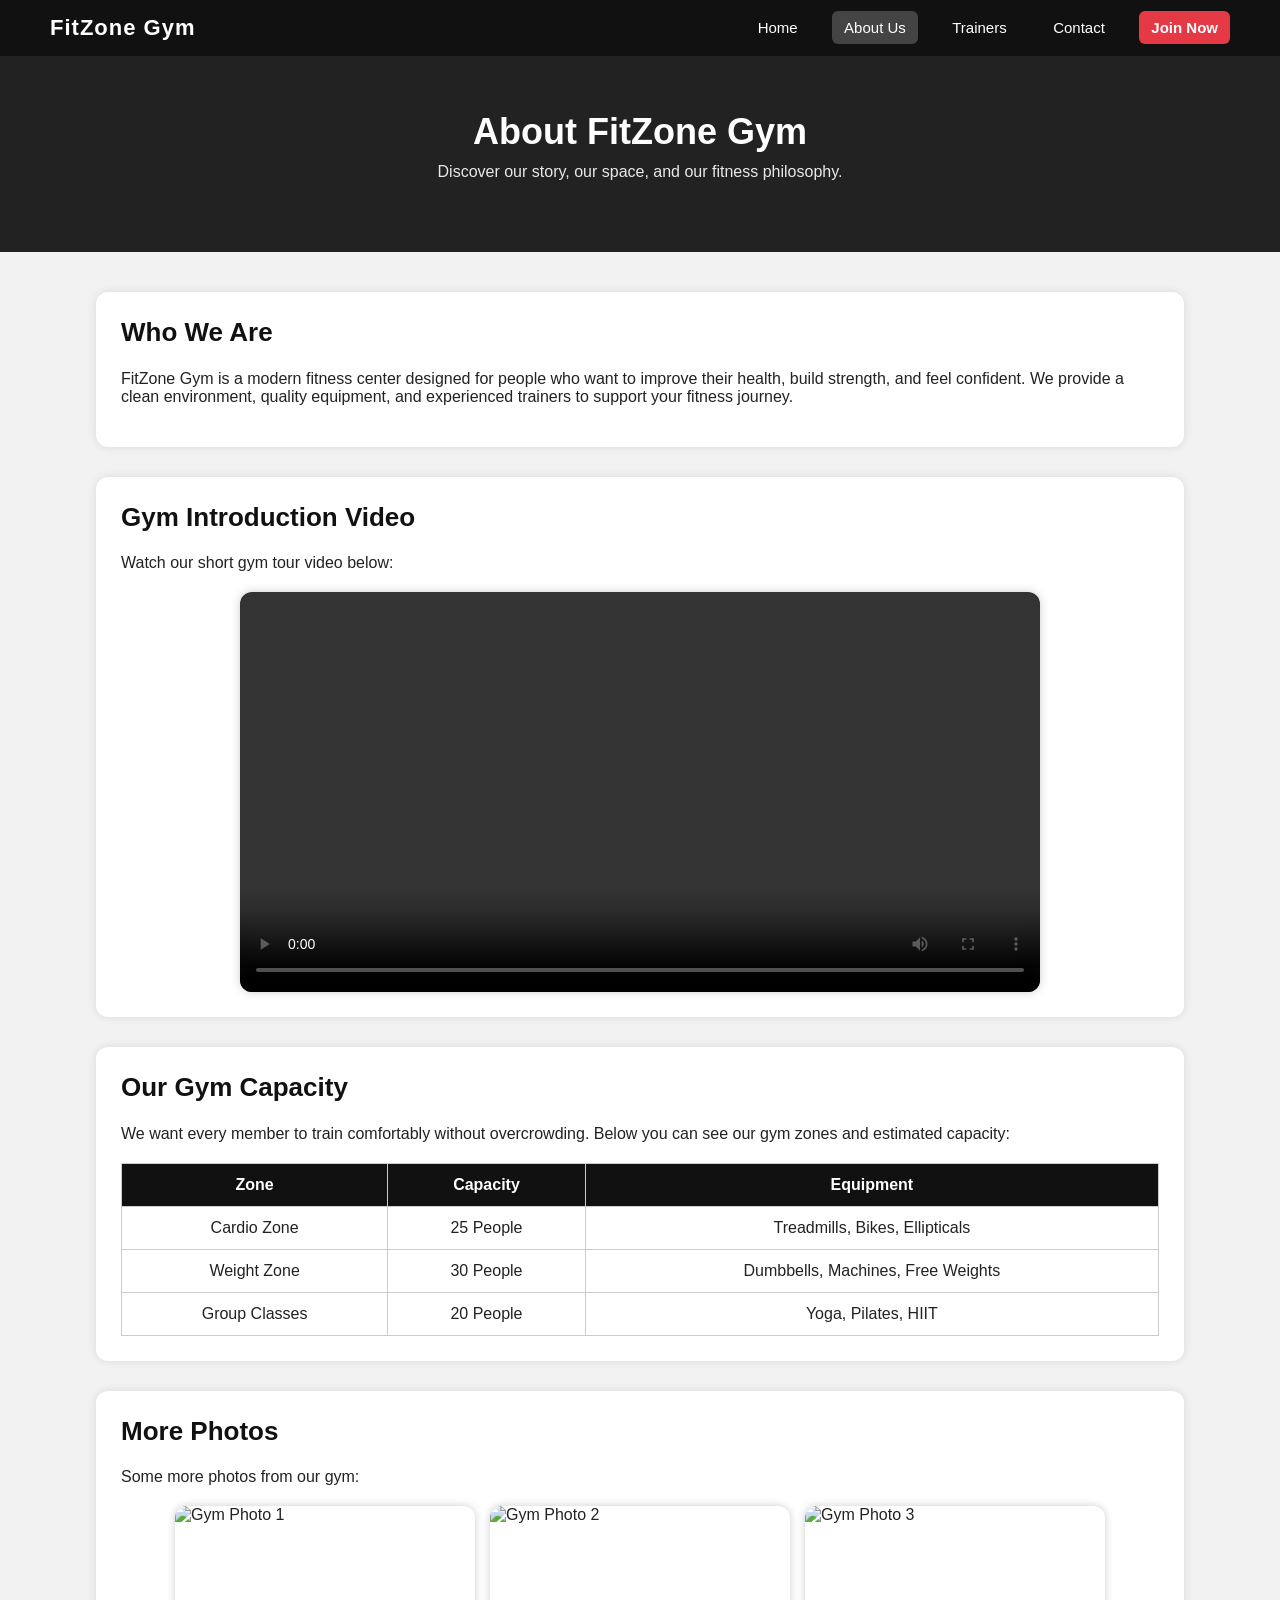
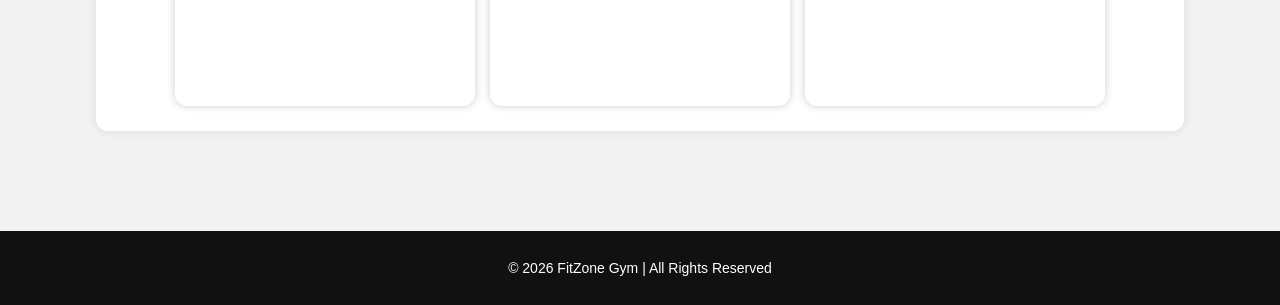
==== about.html @ f3065698 "Add workspace files" ====
<!DOCTYPE html>
<html lang="en">
<head>
  <meta charset="UTF-8">
  <meta name="viewport" content="width=device-width, initial-scale=1.0">
  <title>FitZone Gym | About Us</title>
  <link rel="stylesheet" href="about.css">
</head>

<body>

  <!-- HEADER -->
  <header class="header">
    <div class="logo">
      <h1>FitZone Gym</h1>
    </div>

    <nav class="navbar">
      <a href="index.html">Home</a>
      <a href="about.html" class="active">About Us</a>
      <a href="trainers.html">Trainers</a>
      <a href="contact.html">Contact</a>
      <a href="join.html" class="join-btn">Join Now</a>
    </nav>
  </header>

  <!-- PAGE HEADER -->
  <section class="page-header">
    <h2>About FitZone Gym</h2>
    <p>Discover our story, our space, and our fitness philosophy.</p>
  </section>

  <!-- MAIN CONTENT -->
  <main class="container">

    <section class="card">
      <h2>Who We Are</h2>
      <p>
        FitZone Gym is a modern fitness center designed for people who want to improve their health,
        build strength, and feel confident. We provide a clean environment, quality equipment,
        and experienced trainers to support your fitness journey.
      </p>
    </section>

    <section class="card">
      <h2>Gym Introduction Video</h2>
      <p>Watch our short gym tour video below:</p>

      <div class="video-box">
        <video controls>
          <source src="videos/gym-tour.mp4" type="video/mp4">
          Your browser does not support the video tag.
        </video>
      </div>
    </section>

    <section class="card">
      <h2>Our Gym Capacity</h2>
      <p>
        We want every member to train comfortably without overcrowding.
        Below you can see our gym zones and estimated capacity:
      </p>

      <table class="capacity-table">
        <tr>
          <th>Zone</th>
          <th>Capacity</th>
          <th>Equipment</th>
        </tr>
        <tr>
          <td>Cardio Zone</td>
          <td>25 People</td>
          <td>Treadmills, Bikes, Ellipticals</td>
        </tr>
        <tr>
          <td>Weight Zone</td>
          <td>30 People</td>
          <td>Dumbbells, Machines, Free Weights</td>
        </tr>
        <tr>
          <td>Group Classes</td>
          <td>20 People</td>
          <td>Yoga, Pilates, HIIT</td>
        </tr>
      </table>
    </section>

    <section class="card">
      <h2>More Photos</h2>
      <p>Some more photos from our gym:</p>

      <div class="gallery">
        <img src="images/gym1.jpg" alt="Gym Photo 1">
        <img src="images/gym2.jpg" alt="Gym Photo 2">
        <img src="images/gym3.jpg" alt="Gym Photo 3">
      </div>
    </section>

  </main>

  <!-- FOOTER -->
  <footer class="footer">
    <p>© 2026 FitZone Gym | All Rights Reserved</p>
  </footer>

</body>
</html>
---- about.css ----
/* ==========================
   GENERAL SETTINGS
========================== */
body {
  margin: 0;
  padding: 0;
  font-family: Arial, sans-serif;
  background-color: #f2f2f2;
  color: #222;
}

/* ==========================
   HEADER / NAVBAR
========================== */
.header {
  background-color: #111;
  color: white;
  display: flex;
  justify-content: space-between;
  align-items: center;
  padding: 15px 50px;
  position: sticky;
  top: 0;
  z-index: 1000;
}

.logo h1 {
  margin: 0;
  font-size: 22px;
  letter-spacing: 1px;
}

.navbar a {
  color: white;
  text-decoration: none;
  margin-left: 18px;
  font-size: 15px;
  padding: 8px 12px;
  border-radius: 6px;
  transition: 0.3s;
}

.navbar a:hover {
  background-color: #333;
}

.navbar a.active {
  background-color: #444;
}

.join-btn {
  background-color: #e63946;
  font-weight: bold;
}

.join-btn:hover {
  background-color: #c92f3b;
}

/* ==========================
   PAGE HEADER (ABOUT TOP AREA)
========================== */
.page-header {
  background-color: #222;
  color: white;
  text-align: center;
  padding: 55px 20px;
}

.page-header h2 {
  margin: 0;
  font-size: 36px;
}

.page-header p {
  margin-top: 10px;
  font-size: 16px;
  opacity: 0.9;
}

/* ==========================
   MAIN CONTAINER
========================== */
.container {
  width: 85%;
  margin: auto;
  padding: 40px 0;
}

/* ==========================
   CARD DESIGN
========================== */
.card {
  background-color: white;
  padding: 25px;
  margin-bottom: 30px;
  border-radius: 12px;
  box-shadow: 0px 0px 10px rgba(0, 0, 0, 0.1);
}

.card h2 {
  margin-top: 0;
  font-size: 26px;
  color: #111;
}

/* ==========================
   VIDEO BOX
========================== */
.video-box {
  display: flex;
  justify-content: center;
  margin-top: 20px;
}

video {
  width: 100%;
  max-width: 800px;
  border-radius: 12px;
  box-shadow: 0px 0px 10px rgba(0, 0, 0, 0.2);
}

/* ==========================
   TABLE DESIGN
========================== */
.capacity-table {
  width: 100%;
  border-collapse: collapse;
  margin-top: 20px;
}

.capacity-table th,
.capacity-table td {
  border: 1px solid #ccc;
  padding: 12px;
  text-align: center;
}

.capacity-table th {
  background-color: #111;
  color: white;
}

/* ==========================
   GALLERY
========================== */
.gallery {
  display: flex;
  flex-wrap: wrap;
  justify-content: center;
  gap: 15px;
  margin-top: 20px;
}

.gallery img {
  width: 300px;
  height: 200px;
  object-fit: cover;
  border-radius: 12px;
  box-shadow: 0px 0px 8px rgba(0, 0, 0, 0.2);
  transition: 0.3s;
}

.gallery img:hover {
  transform: scale(1.03);
}

/* ==========================
   FOOTER
========================== */
.footer {
  background-color: #111;
  color: white;
  text-align: center;
  padding: 15px;
  margin-top: 30px;
  font-size: 14px;
}
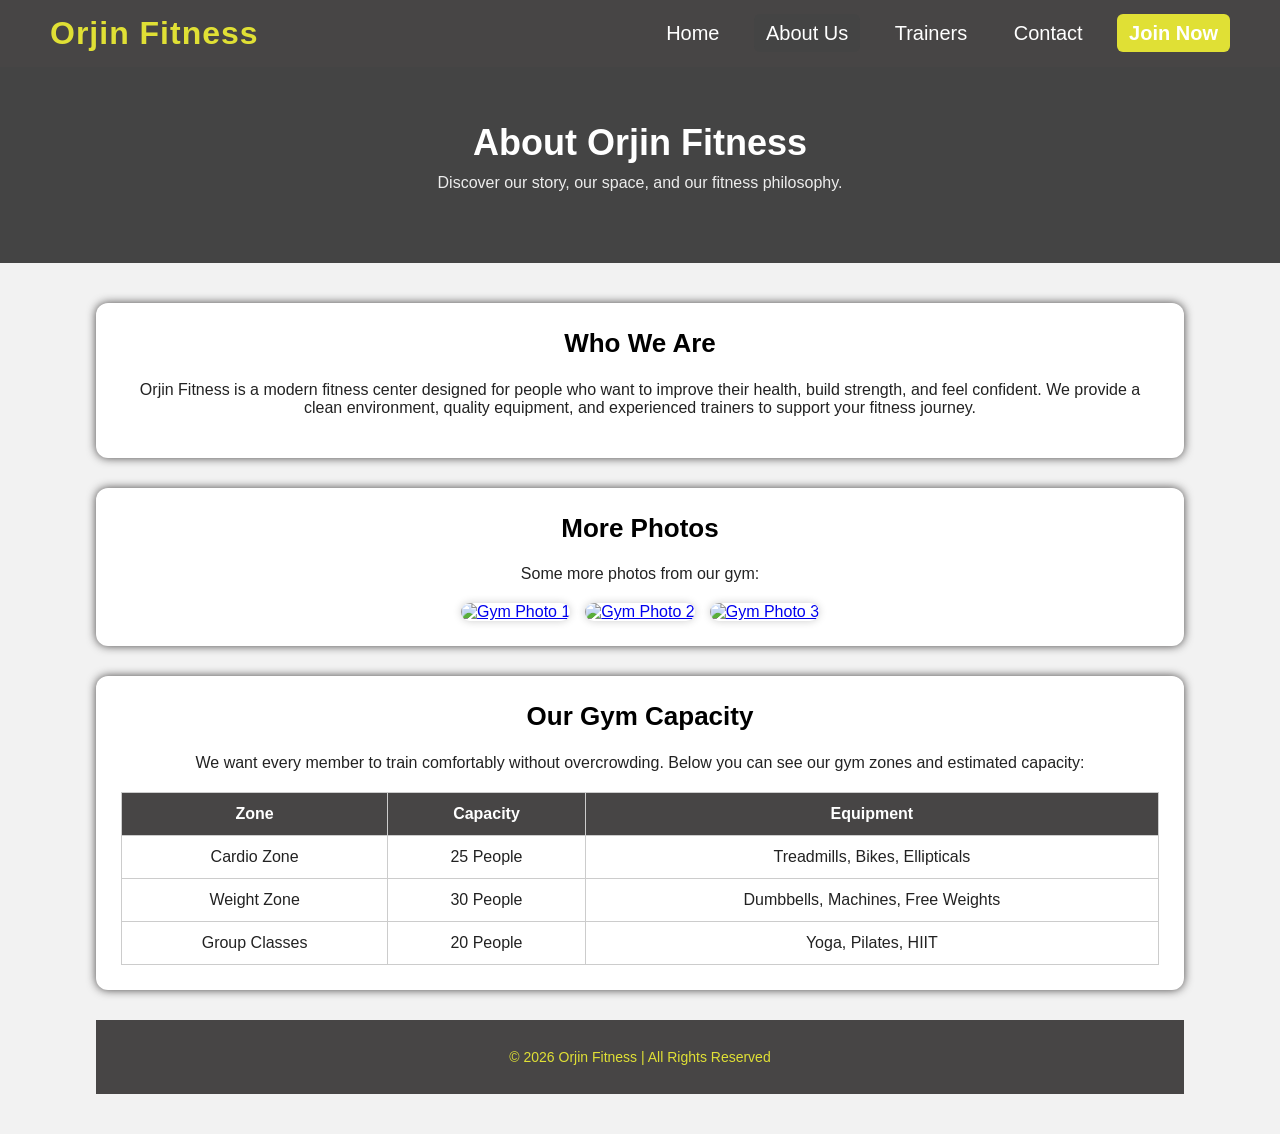
==== commit 45053ea0: "my first commit" ====
--- a/about.html
+++ b/about.html
@@ -3,7 +3,7 @@
 <head>
   <meta charset="UTF-8">
   <meta name="viewport" content="width=device-width, initial-scale=1.0">
-  <title>FitZone Gym | About Us</title>
+  <title>Orjin Fitness | About Us</title>
   <link rel="stylesheet" href="about.css">
 </head>
 
@@ -12,13 +12,13 @@
   <!-- HEADER -->
   <header class="header">
     <div class="logo">
-      <h1>FitZone Gym</h1>
+      <h1>Orjin Fitness</h1>
     </div>
 
     <nav class="navbar">
-      <a href="index.html">Home</a>
+      <a href="webtas1.html">Home</a>
       <a href="about.html" class="active">About Us</a>
-      <a href="trainers.html">Trainers</a>
+      <a href="trainser.html">Trainers</a>
       <a href="contact.html">Contact</a>
       <a href="join.html" class="join-btn">Join Now</a>
     </nav>
@@ -26,7 +26,7 @@
 
   <!-- PAGE HEADER -->
   <section class="page-header">
-    <h2>About FitZone Gym</h2>
+    <h2>About Orjin Fitness</h2>
     <p>Discover our story, our space, and our fitness philosophy.</p>
   </section>
 
@@ -36,25 +36,58 @@
     <section class="card">
       <h2>Who We Are</h2>
       <p>
-        FitZone Gym is a modern fitness center designed for people who want to improve their health,
+        Orjin Fitness is a modern fitness center designed for people who want to improve their health,
         build strength, and feel confident. We provide a clean environment, quality equipment,
         and experienced trainers to support your fitness journey.
       </p>
     </section>
 
-    <section class="card">
-      <h2>Gym Introduction Video</h2>
-      <p>Watch our short gym tour video below:</p>
+ 
 
-      <div class="video-box">
-        <video controls>
-          <source src="videos/gym-tour.mp4" type="video/mp4">
-          Your browser does not support the video tag.
-        </video>
-      </div>
-    </section>
+ <section class="card">
+  <h2>More Photos</h2>
+  <p>Some more photos from our gym:</p>
 
-    <section class="card">
+  <div class="gallery">
+
+    <!-- Image 1 -->
+    <a href="#modal1">
+      <img src="c:\Users\Lenovo\Downloads\img1.jpg" alt="Gym Photo 1">
+    </a>
+
+    <!-- Image 2 -->
+    <a href="#modal2">
+      <img src="c:\Users\Lenovo\Downloads\img2.jpg" alt="Gym Photo 2">
+    </a>
+
+    <!-- Image 3 -->
+    <a href="#modal3">
+      <img src="c:\Users\Lenovo\Downloads\imgg3.jpeg" alt="Gym Photo 3">
+    </a>
+
+  </div>
+</section>
+
+<!-- Modal 1 -->
+<div id="modal1" class="modal">
+<a href="#!" class="close">&times;</a>
+  <img src="c:\Users\Lenovo\Downloads\img1.jpg">
+</div>
+
+<!-- Modal 2 -->
+<div id="modal2" class="modal">
+  <a href="#!" class="close">&times;</a>
+  <img src="c:\Users\Lenovo\Downloads\img2.jpg">
+</div>
+
+<!-- Modal 3 -->
+<div id="modal3" class="modal">
+  <a href="#!" class="close">&times;</a>
+  <img src="c:\Users\Lenovo\Downloads\imgg3.jpeg">
+</div>
+
+
+<section class="card">
       <h2>Our Gym Capacity</h2>
       <p>
         We want every member to train comfortably without overcrowding.
@@ -85,22 +118,10 @@
       </table>
     </section>
 
-    <section class="card">
-      <h2>More Photos</h2>
-      <p>Some more photos from our gym:</p>
-
-      <div class="gallery">
-        <img src="images/gym1.jpg" alt="Gym Photo 1">
-        <img src="images/gym2.jpg" alt="Gym Photo 2">
-        <img src="images/gym3.jpg" alt="Gym Photo 3">
-      </div>
-    </section>
-
-  </main>
 
   <!-- FOOTER -->
   <footer class="footer">
-    <p>© 2026 FitZone Gym | All Rights Reserved</p>
+    <p>© 2026 Orjin Fitness | All Rights Reserved</p>
   </footer>
 
 </body>
--- a/about.css
+++ b/about.css
@@ -13,8 +13,8 @@
    HEADER / NAVBAR
 ========================== */
 .header {
-  background-color: #111;
-  color: white;
+  background-color: #474545;
+  color: rgb(224, 224, 53);
   display: flex;
   justify-content: space-between;
   align-items: center;
@@ -26,7 +26,7 @@
 
 .logo h1 {
   margin: 0;
-  font-size: 22px;
+  font-size: 30x;
   letter-spacing: 1px;
 }
 
@@ -34,7 +34,7 @@
   color: white;
   text-decoration: none;
   margin-left: 18px;
-  font-size: 15px;
+  font-size: 20px;
   padding: 8px 12px;
   border-radius: 6px;
   transition: 0.3s;
@@ -49,19 +49,22 @@
 }
 
 .join-btn {
-  background-color: #e63946;
+  background-color: rgb(224, 224, 53);
   font-weight: bold;
 }
 
 .join-btn:hover {
-  background-color: #c92f3b;
-}
+  background-color:  rgb(224, 224, 53);
+}
+
+
 
 /* ==========================
    PAGE HEADER (ABOUT TOP AREA)
 ========================== */
 .page-header {
-  background-color: #222;
+  background-color:#444 ;
+  
   color: white;
   text-align: center;
   padding: 55px 20px;
@@ -95,29 +98,13 @@
   padding: 25px;
   margin-bottom: 30px;
   border-radius: 12px;
-  box-shadow: 0px 0px 10px rgba(0, 0, 0, 0.1);
+  box-shadow: 0px 0px 10px #474545;
 }
 
 .card h2 {
   margin-top: 0;
   font-size: 26px;
-  color: #111;
-}
-
-/* ==========================
-   VIDEO BOX
-========================== */
-.video-box {
-  display: flex;
-  justify-content: center;
-  margin-top: 20px;
-}
-
-video {
-  width: 100%;
-  max-width: 800px;
-  border-radius: 12px;
-  box-shadow: 0px 0px 10px rgba(0, 0, 0, 0.2);
+  color: black;
 }
 
 /* ==========================
@@ -137,7 +124,7 @@
 }
 
 .capacity-table th {
-  background-color: #111;
+  background-color: #474545;
   color: white;
 }
 
@@ -165,12 +152,74 @@
   transform: scale(1.03);
 }
 
+body{
+    font-family: Arial, sans-serif;
+    text-align: center;
+    background: #f2f2f2;
+}
+
+/* Small image */
+.small-image{
+    width: 300px;
+    border-radius: 10px;
+    cursor: pointer;
+    transition: 0.3s;
+}
+
+.small-image:hover{
+    transform: scale(1.03);
+}
+
+/* Modal background */
+.modal{
+    position: fixed;
+    top: 0;
+    left: 0;
+    width: 100%;
+    height: 100%;
+    background: rgba(0,0,0,0.9);
+
+    display: flex;
+    justify-content: center;
+    align-items: center;
+
+    opacity: 0;
+    visibility: hidden;
+
+    transition: 0.3s;
+}
+
+/* Open modal when targeted */
+.modal:target{
+    opacity: 1;
+    visibility: visible;
+}
+
+/* Large image */
+.modal img{
+    max-width: 80%;
+    max-height: 80%;
+    border-radius: 12px;
+    box-shadow: 0 0 20px black;
+}
+
+/* Close button */
+.close{
+    position: absolute;
+    top: 50px;
+    right: 35px;
+    font-size: 40px;
+    color: white;
+    text-decoration: none;
+}
+
+
 /* ==========================
    FOOTER
 ========================== */
 .footer {
-  background-color: #111;
-  color: white;
+  background-color: #474545;
+  color: rgb(224, 224, 53);
   text-align: center;
   padding: 15px;
   margin-top: 30px;
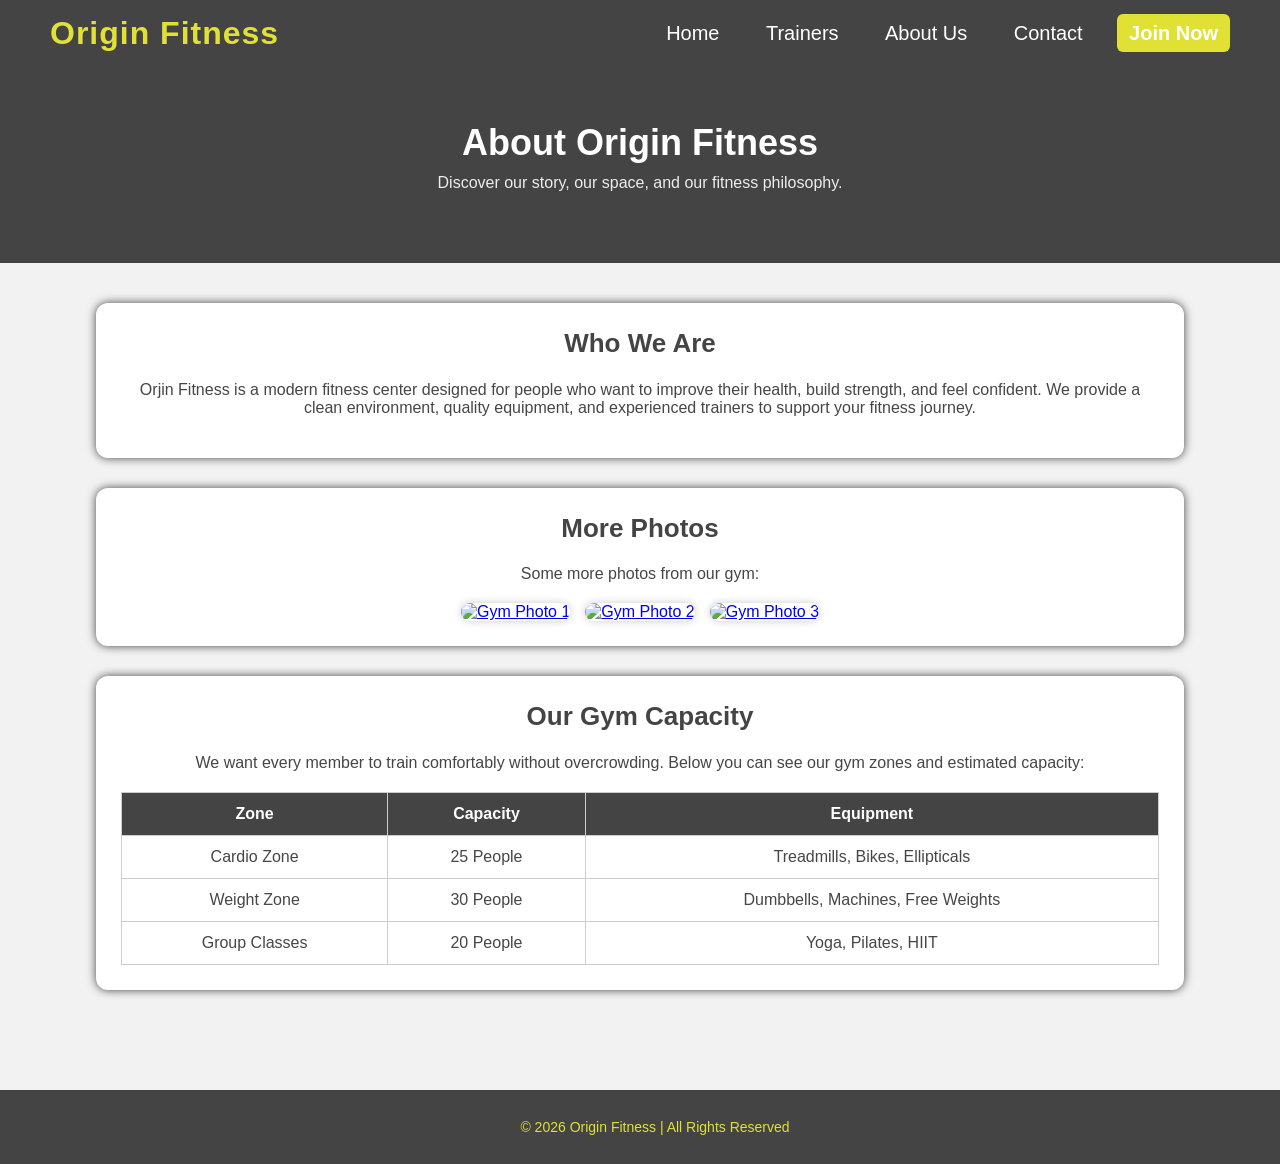
==== commit 28045caf: "formspree edit" ====
--- a/about.html
+++ b/about.html
@@ -3,7 +3,7 @@
 <head>
   <meta charset="UTF-8">
   <meta name="viewport" content="width=device-width, initial-scale=1.0">
-  <title>Orjin Fitness | About Us</title>
+  <title>Origin Fitness | Home</title>
   <link rel="stylesheet" href="about.css">
 </head>
 
@@ -12,21 +12,23 @@
   <!-- HEADER -->
   <header class="header">
     <div class="logo">
-      <h1>Orjin Fitness</h1>
+      <h1>Origin Fitness</h1>
     </div>
 
     <nav class="navbar">
       <a href="webtas1.html">Home</a>
-      <a href="about.html" class="active">About Us</a>
       <a href="trainser.html">Trainers</a>
+      
+      <a href="about.html">About Us</a>
+      
       <a href="contact.html">Contact</a>
-      <a href="join.html" class="join-btn">Join Now</a>
+      <a href="paid.html" class="join-btn">Join Now</a>
     </nav>
   </header>
 
   <!-- PAGE HEADER -->
   <section class="page-header">
-    <h2>About Orjin Fitness</h2>
+    <h2>About Origin Fitness</h2>
     <p>Discover our story, our space, and our fitness philosophy.</p>
   </section>
 
@@ -52,17 +54,17 @@
 
     <!-- Image 1 -->
     <a href="#modal1">
-      <img src="c:\Users\Lenovo\Downloads\img1.jpg" alt="Gym Photo 1">
+      <img src="/Users/sineerdul/Desktop/web-page-homework/img1.jpg.jpeg" alt="Gym Photo 1">
     </a>
 
     <!-- Image 2 -->
     <a href="#modal2">
-      <img src="c:\Users\Lenovo\Downloads\img2.jpg" alt="Gym Photo 2">
+      <img src="/Users/sineerdul/Desktop/web-page-homework/img2.jpg.jpeg" alt="Gym Photo 2">
     </a>
 
     <!-- Image 3 -->
     <a href="#modal3">
-      <img src="c:\Users\Lenovo\Downloads\imgg3.jpeg" alt="Gym Photo 3">
+      <img src="/Users/sineerdul/Desktop/web-page-homework/img3.jpg.jpeg" alt="Gym Photo 3">
     </a>
 
   </div>
@@ -71,19 +73,19 @@
 <!-- Modal 1 -->
 <div id="modal1" class="modal">
 <a href="#!" class="close">&times;</a>
-  <img src="c:\Users\Lenovo\Downloads\img1.jpg">
+  <img src="/Users/sineerdul/Desktop/web-page-homework/img1.jpg.jpeg">
 </div>
 
 <!-- Modal 2 -->
 <div id="modal2" class="modal">
   <a href="#!" class="close">&times;</a>
-  <img src="c:\Users\Lenovo\Downloads\img2.jpg">
+  <img src="/Users/sineerdul/Desktop/web-page-homework/img2.jpg.jpeg">
 </div>
 
 <!-- Modal 3 -->
 <div id="modal3" class="modal">
   <a href="#!" class="close">&times;</a>
-  <img src="c:\Users\Lenovo\Downloads\imgg3.jpeg">
+  <img src="/Users/sineerdul/Desktop/web-page-homework/img3.jpg.jpeg">
 </div>
 
 
@@ -117,11 +119,11 @@
         </tr>
       </table>
     </section>
-
+</main>
 
   <!-- FOOTER -->
   <footer class="footer">
-    <p>© 2026 Orjin Fitness | All Rights Reserved</p>
+    <p>© 2026 Origin Fitness | All Rights Reserved</p>
   </footer>
 
 </body>
--- a/about.css
+++ b/about.css
@@ -6,14 +6,14 @@
   padding: 0;
   font-family: Arial, sans-serif;
   background-color: #f2f2f2;
-  color: #222;
+  color:  #474545;
 }
 
 /* ==========================
    HEADER / NAVBAR
 ========================== */
 .header {
-  background-color: #474545;
+  background-color: #444;
   color: rgb(224, 224, 53);
   display: flex;
   justify-content: space-between;
@@ -41,12 +41,14 @@
 }
 
 .navbar a:hover {
-  background-color: #333;
+  background-color: #474545;
 }
 
 .navbar a.active {
-  background-color: #444;
-}
+  background-color: #474545;
+}
+
+
 
 .join-btn {
   background-color: rgb(224, 224, 53);
@@ -98,13 +100,13 @@
   padding: 25px;
   margin-bottom: 30px;
   border-radius: 12px;
-  box-shadow: 0px 0px 10px #474545;
+  box-shadow: 0px 0px 10px #444;
 }
 
 .card h2 {
   margin-top: 0;
   font-size: 26px;
-  color: black;
+  color: #444;
 }
 
 /* ==========================
@@ -124,7 +126,7 @@
 }
 
 .capacity-table th {
-  background-color: #474545;
+  background-color: #444;
   color: white;
 }
 
@@ -177,7 +179,7 @@
     left: 0;
     width: 100%;
     height: 100%;
-    background: rgba(0,0,0,0.9);
+    background: #444;
 
     display: flex;
     justify-content: center;
@@ -200,28 +202,26 @@
     max-width: 80%;
     max-height: 80%;
     border-radius: 12px;
-    box-shadow: 0 0 20px black;
+    box-shadow: 0 0 20px #444;
 }
 
 /* Close button */
 .close{
     position: absolute;
-    top: 50px;
+    top: 80px;
     right: 35px;
     font-size: 40px;
     color: white;
     text-decoration: none;
-}
-
-
-/* ==========================
-   FOOTER
-========================== */
+  }
+
 .footer {
-  background-color: #474545;
+  background-color: #444;
   color: rgb(224, 224, 53);
   text-align: center;
   padding: 15px;
   margin-top: 30px;
   font-size: 14px;
-}+  width: 100%;
+}
+  
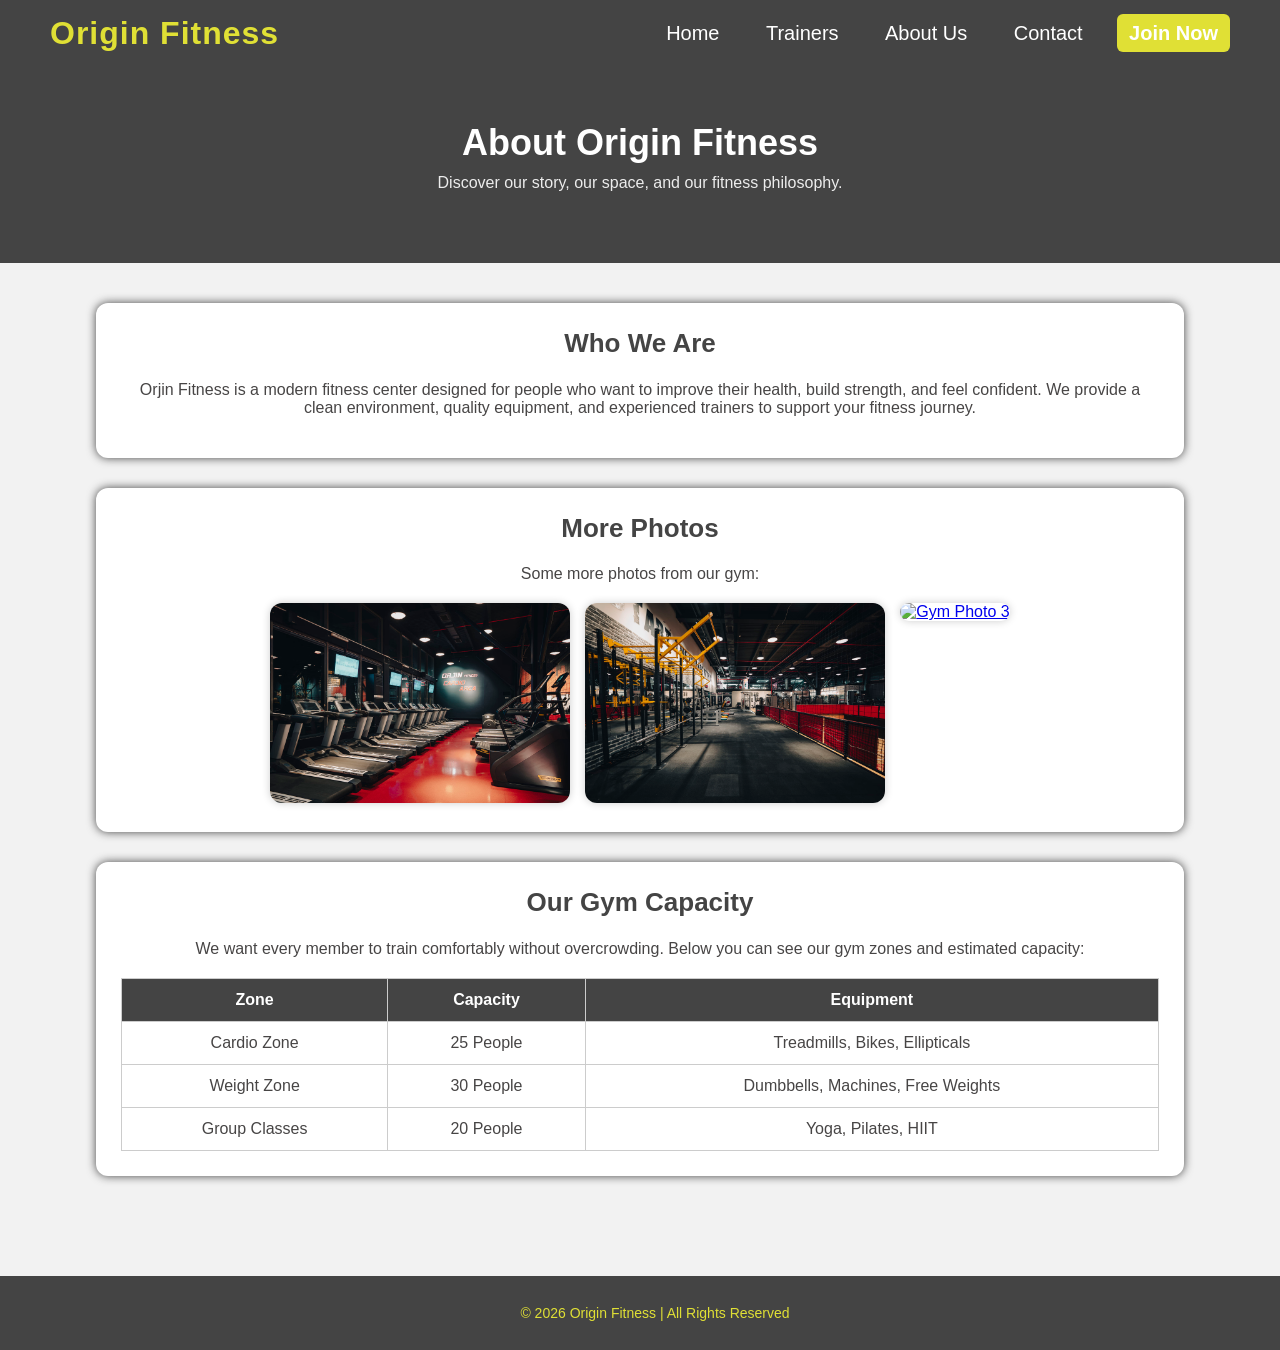
==== commit a5da9474: "changes" ====
--- a/about.html
+++ b/about.html
@@ -16,7 +16,7 @@
     </div>
 
     <nav class="navbar">
-      <a href="webtas1.html">Home</a>
+      <a href="index.html">Home</a>
       <a href="trainser.html">Trainers</a>
       
       <a href="about.html">About Us</a>
@@ -54,17 +54,17 @@
 
     <!-- Image 1 -->
     <a href="#modal1">
-      <img src="/Users/sineerdul/Desktop/web-page-homework/img1.jpg.jpeg" alt="Gym Photo 1">
+      <img src="img1.jpg.jpeg" alt="Gym Photo 1">
     </a>
 
     <!-- Image 2 -->
     <a href="#modal2">
-      <img src="/Users/sineerdul/Desktop/web-page-homework/img2.jpg.jpeg" alt="Gym Photo 2">
+      <img src="img2.jpg.jpeg" alt="Gym Photo 2">
     </a>
 
     <!-- Image 3 -->
     <a href="#modal3">
-      <img src="/Users/sineerdul/Desktop/web-page-homework/img3.jpg.jpeg" alt="Gym Photo 3">
+      <img src="img3.jpg.jpeg" alt="Gym Photo 3">
     </a>
 
   </div>
@@ -73,19 +73,19 @@
 <!-- Modal 1 -->
 <div id="modal1" class="modal">
 <a href="#!" class="close">&times;</a>
-  <img src="/Users/sineerdul/Desktop/web-page-homework/img1.jpg.jpeg">
+  <img src="img1.jpg.jpeg">
 </div>
 
 <!-- Modal 2 -->
 <div id="modal2" class="modal">
   <a href="#!" class="close">&times;</a>
-  <img src="/Users/sineerdul/Desktop/web-page-homework/img2.jpg.jpeg">
+  <img src="img2.jpg.jpeg">
 </div>
 
 <!-- Modal 3 -->
 <div id="modal3" class="modal">
   <a href="#!" class="close">&times;</a>
-  <img src="/Users/sineerdul/Desktop/web-page-homework/img3.jpg.jpeg">
+  <img src="img3.jpg.jpeg">
 </div>
 
 
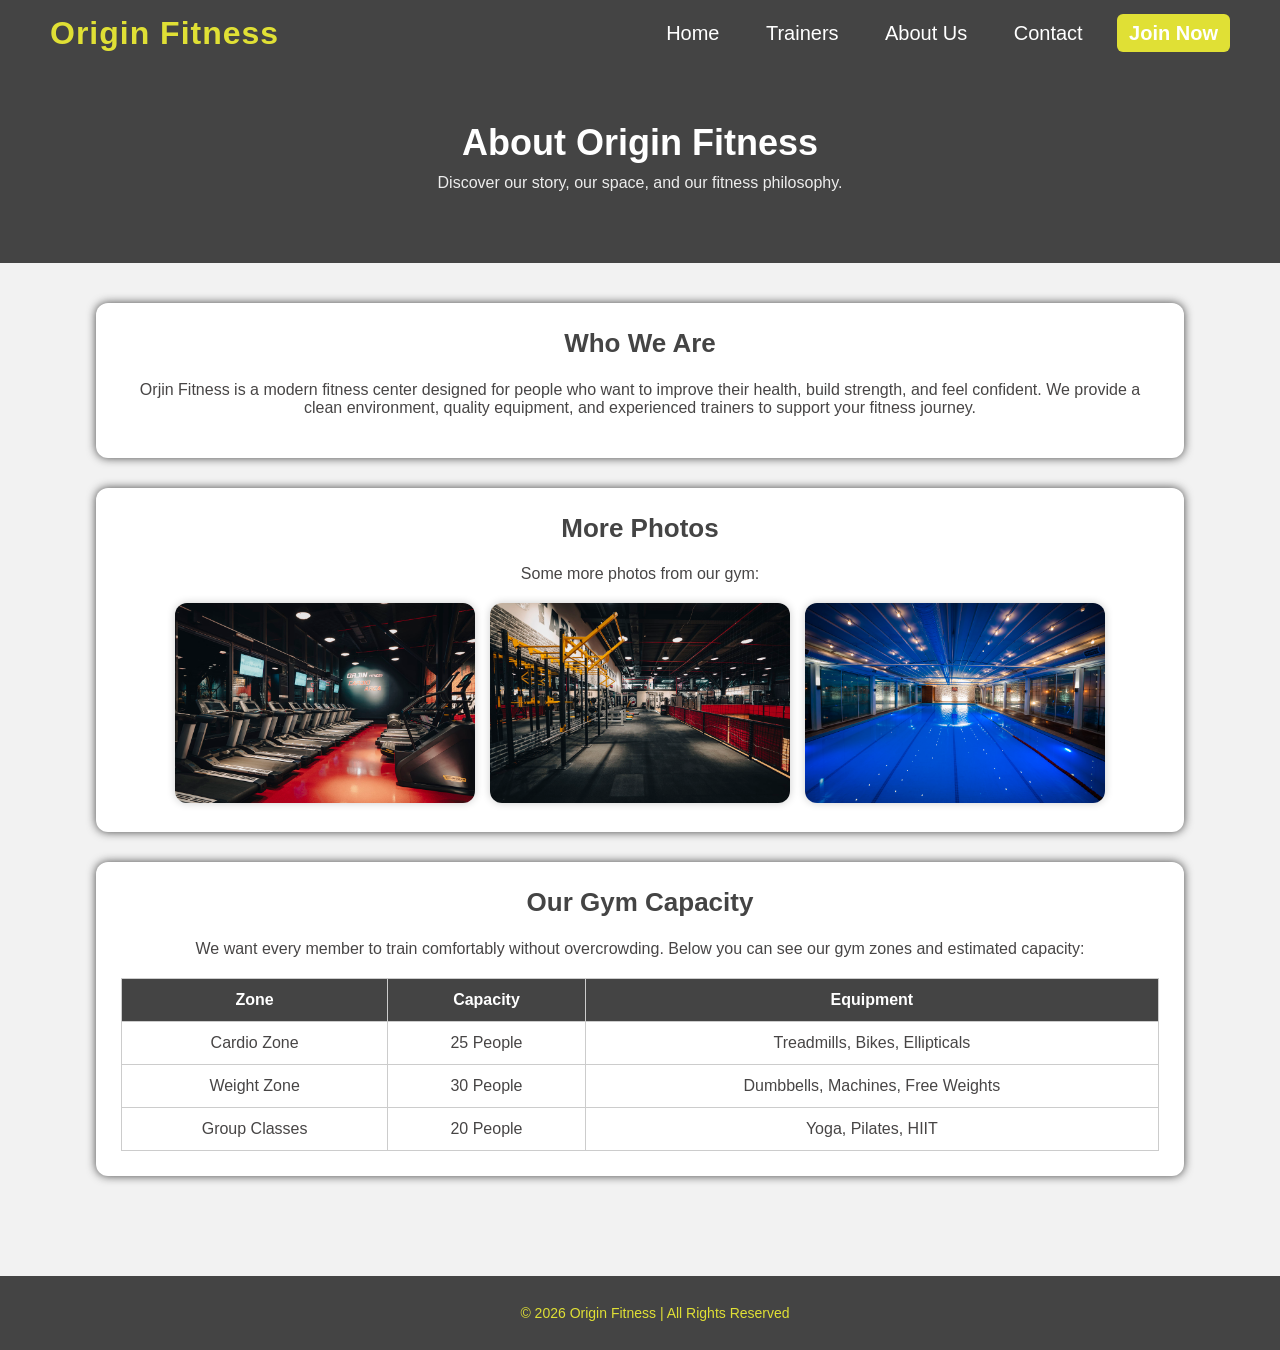
==== commit e042e3e4: "image3" ====
--- a/about.html
+++ b/about.html
@@ -64,7 +64,7 @@
 
     <!-- Image 3 -->
     <a href="#modal3">
-      <img src="img3.jpg.jpeg" alt="Gym Photo 3">
+      <img src="imgg3.jpeg" alt="Gym Photo 3">
     </a>
 
   </div>
@@ -85,7 +85,7 @@
 <!-- Modal 3 -->
 <div id="modal3" class="modal">
   <a href="#!" class="close">&times;</a>
-  <img src="img3.jpg.jpeg">
+  <img src="imgg3.jpeg">
 </div>
 
 
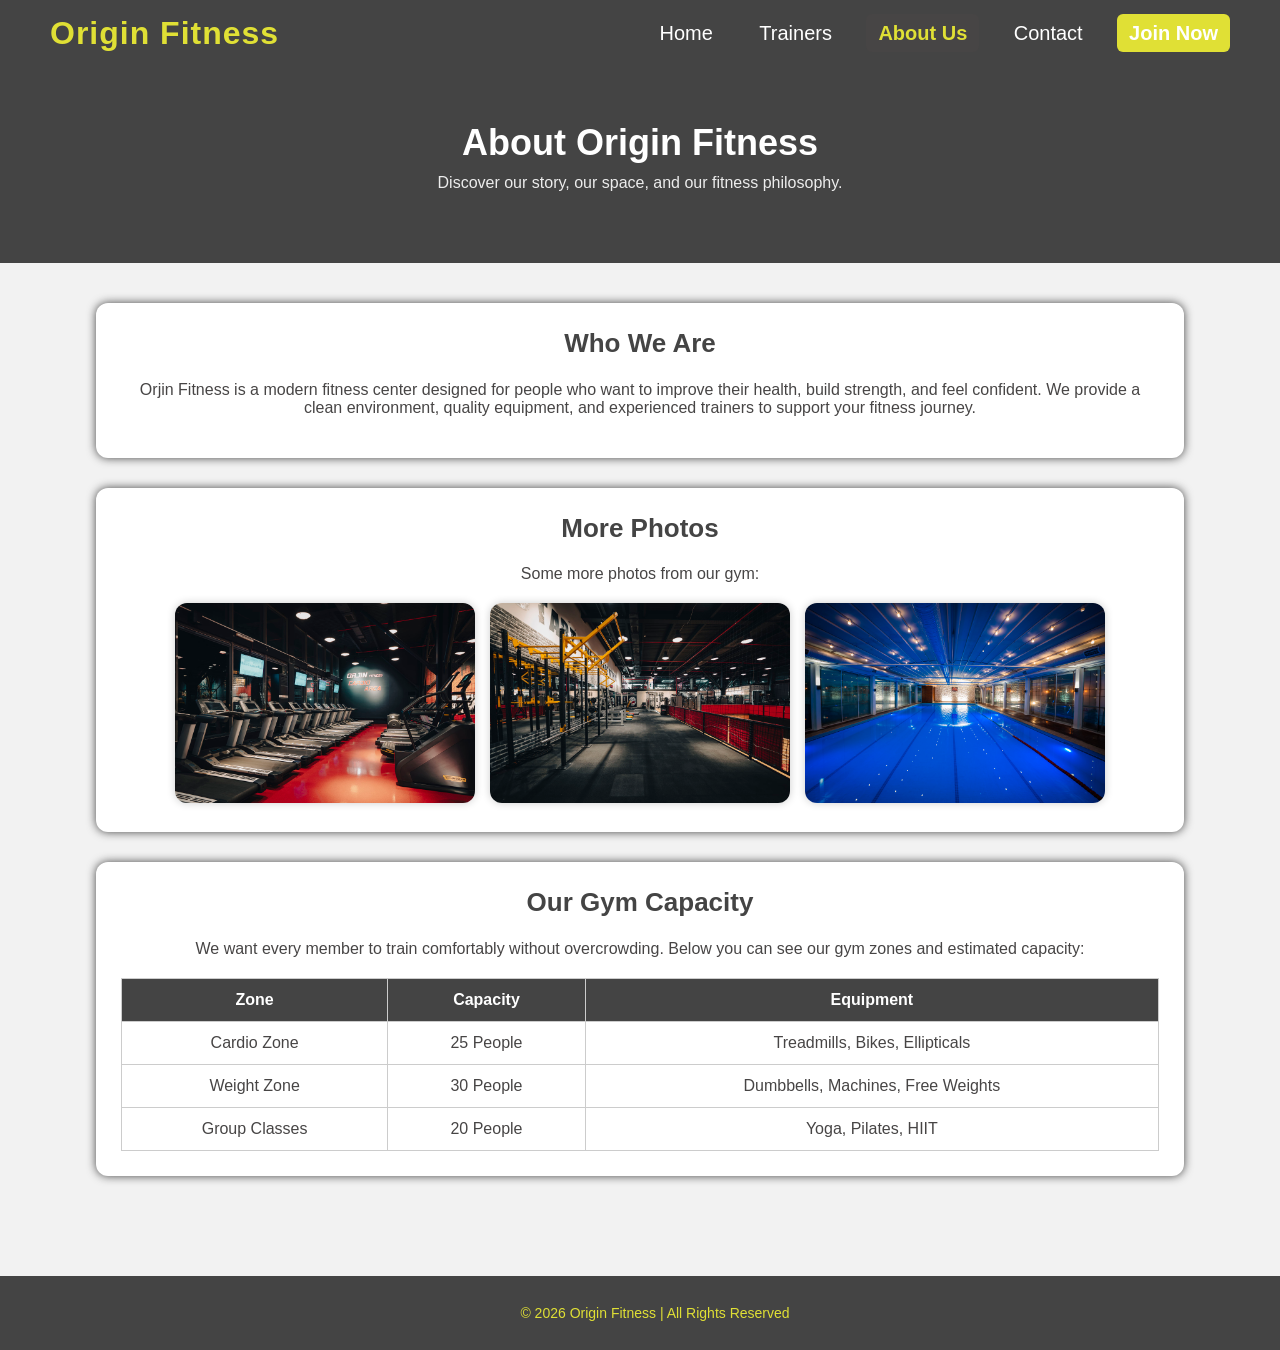
==== commit 6aa2ab65: "last" ====
--- a/about.html
+++ b/about.html
@@ -19,7 +19,7 @@
       <a href="index.html">Home</a>
       <a href="trainser.html">Trainers</a>
       
-      <a href="about.html">About Us</a>
+      <a href="about.html" class="active">About Us</a>
       
       <a href="contact.html">Contact</a>
       <a href="paid.html" class="join-btn">Join Now</a>
--- a/about.css
+++ b/about.css
@@ -46,6 +46,8 @@
 
 .navbar a.active {
   background-color: #474545;
+  font-weight: bold;
+  color: rgb(224, 224, 53);
 }
 
 
